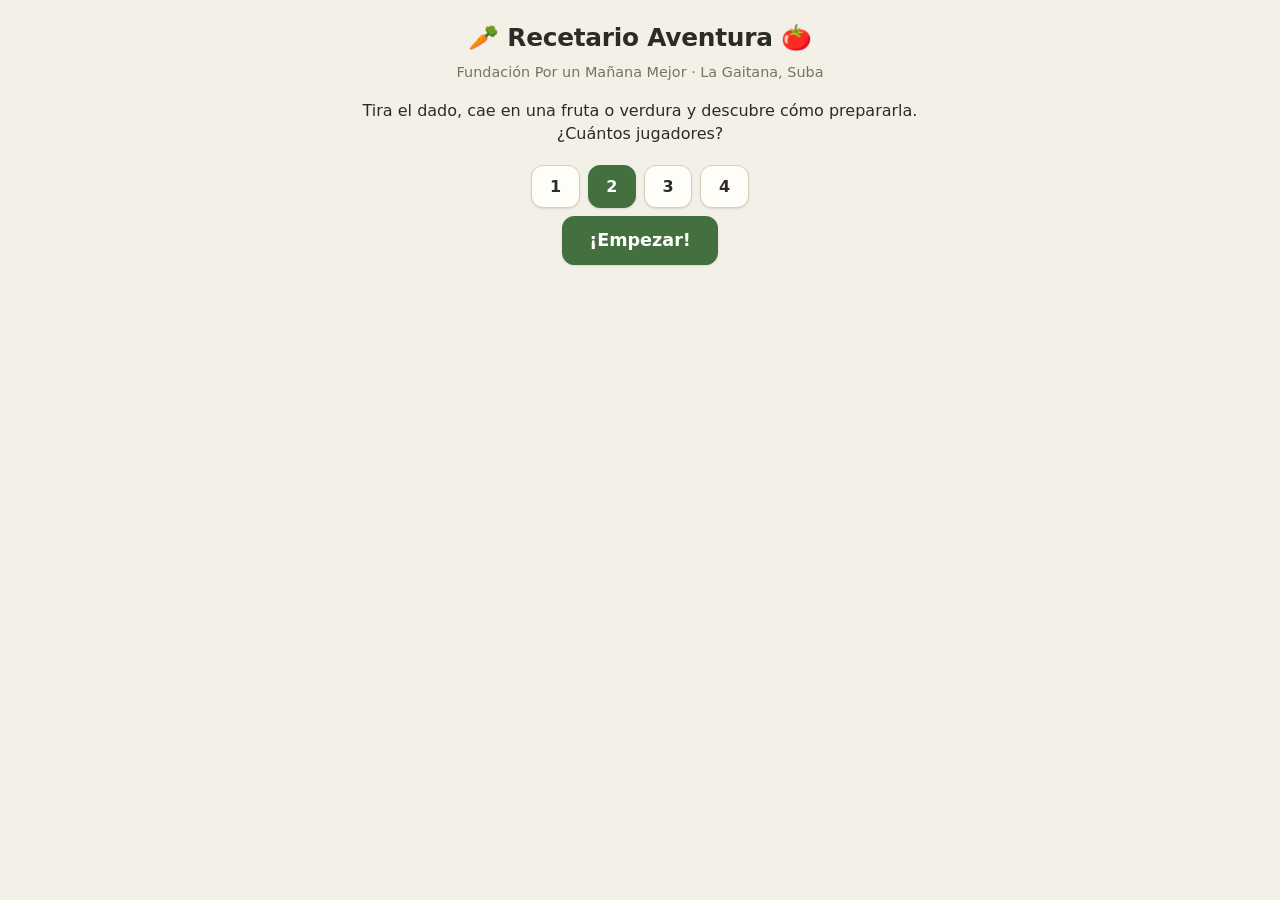
==== index.html @ 04f9f44e "Add files via upload" ====
<!DOCTYPE html>
<html lang="es"><head><meta charset="utf-8">
<meta name="viewport" content="width=device-width, initial-scale=1, viewport-fit=cover">
<title>Recetario Aventura</title>
<link rel="icon" href="data:image/svg+xml,%3Csvg xmlns='http://www.w3.org/2000/svg' viewBox='0 0 100 100'%3E%3Ctext y='.9em' font-size='90'%3E🥕%3C/text%3E%3C/svg%3E">
<link rel="stylesheet" href="css/styles.css">
</head><body><main>
<h1>🥕 Recetario Aventura 🍅</h1>
<p class="mut">Fundación Por un Mañana Mejor · La Gaitana, Suba</p>
<section id="su"><p>Tira el dado, cae en una fruta o verdura y descubre cómo prepararla. ¿Cuántos jugadores?</p>
<div><button data-n="1">1</button><button data-n="2" class="on">2</button><button data-n="3">3</button><button data-n="4">4</button></div>
<button class="go" id="gob">¡Empezar!</button></section>
<section id="gm" hidden>
<p id="st" aria-live="polite"></p>
<div class="bw"><div id="g"></div><svg id="ov" viewBox="0 0 100 100"></svg></div>
<div><button class="go" id="rb">Tirar dado</button><span id="dice" class="dc">🎲</span></div>
<p class="mut">Casilla verde = ¡receta! · 🪜 sube · 🐛 baja</p>
<p id="pl" class="mut"></p><button id="bkb"></button><button id="nw">Nuevo juego</button>
</section></main>
<div id="md" hidden><div id="mc" role="dialog" aria-modal="true" aria-label="Receta"><div id="mb"></div></div></div>
<script src="js/data.js"></script>
<script src="js/game.js"></script>
</body></html>
---- css/styles.css ----
:root{
  --bg:#f3f0e8;--card:#fffdf8;--ink:#2d2b26;--mut:#78725f;
  --cell:#ebe5d4;--food:#cddab9;--ln:#d8cfb8;
  --ac:#44703f;--on-ac:#fff;--sh:0 1px 2px rgba(60,50,30,.12);
  color-scheme:light;box-sizing:border-box;
  padding-top:env(safe-area-inset-top,0px);padding-bottom:env(safe-area-inset-bottom,0px)
}
@media(prefers-color-scheme:dark){:root:not([data-theme="light"]){
  --bg:#1a1c17;--card:#252820;--ink:#ebe7d8;--mut:#a7a28e;
  --cell:#2c2f26;--food:#36482f;--ln:#3d4034;--ac:#8bb37f;--on-ac:#14170f;--sh:none;color-scheme:dark}}
:root[data-theme="dark"]{
  --bg:#1a1c17;--card:#252820;--ink:#ebe7d8;--mut:#a7a28e;
  --cell:#2c2f26;--food:#36482f;--ln:#3d4034;--ac:#8bb37f;--on-ac:#14170f;--sh:none;color-scheme:dark}
html{scroll-padding-top:env(safe-area-inset-top,0px)}
body{margin:0;background:var(--bg);color:var(--ink);font-family:ui-rounded,"SF Pro Rounded","Trebuchet MS",system-ui,sans-serif;text-align:center;line-height:1.45}
main{max-width:600px;margin:auto;padding:14px 12px 28px}
h1{margin:6px 0 2px;font-size:1.55rem;font-weight:700;letter-spacing:-.01em}
h2{margin:6px 0}h3{margin:4px 0 8px;font-weight:600}
.mut{color:var(--mut);font-size:.9rem;margin:6px 0}

/* Botones */
button{font:inherit;font-weight:600;color:var(--ink);background:var(--card);border:1px solid var(--ln);border-radius:12px;padding:.55em 1.1em;margin:4px;cursor:pointer;box-shadow:var(--sh);transition:transform .08s,filter .15s}
button:hover{filter:brightness(.97)}
button:active{transform:scale(.97)}
button:focus-visible{outline:3px solid var(--ac);outline-offset:2px}
button.on,.go{background:var(--ac);color:var(--on-ac);border-color:var(--ac)}
button.on:hover,.go:hover{filter:brightness(1.08)}
.go{font-size:1.1rem;padding:.6em 1.5em}

/* Tablero */
.bw{position:relative;width:100%;aspect-ratio:1;margin:10px auto;border:1px solid var(--ln);border-radius:14px;overflow:hidden;background:var(--cell)}
#g{display:grid;grid-template:repeat(10,1fr)/repeat(10,1fr);height:100%}
#ov{position:absolute;inset:0;width:100%;height:100%;pointer-events:none}
.c{border:.5px solid var(--ln);background:var(--cell);position:relative;display:flex;align-items:center;justify-content:center;font-size:clamp(13px,5vw,28px);overflow:hidden}
.c.f{background:var(--food)}
.c small{position:absolute;top:1px;left:3px;font-size:clamp(7px,2vw,10px);color:var(--mut);opacity:.8}
.ts{position:absolute;bottom:0;right:1px;font-size:clamp(9px,3.2vw,18px);line-height:1;display:flex}
#dice{font-size:1.8rem;margin:0 8px}
.dc{font-size:3rem;display:inline-block;line-height:1;vertical-align:middle}
.rl{animation:rl .6s}@keyframes rl{to{transform:rotate(720deg)}}

/* Receta */
[hidden]{display:none!important}
#md{position:fixed;inset:0;background:rgba(25,24,18,.55);display:flex;align-items:center;justify-content:center;padding:14px}
#mc{background:var(--card);border-radius:20px;max-width:440px;width:100%;max-height:88vh;overflow:auto;padding:20px 18px;box-shadow:0 8px 30px rgba(0,0,0,.25)}
.big{font-size:3.2rem;line-height:1.1}
ol{text-align:left;padding-left:1.4em}li{margin:6px 0}
.bk{display:flex;flex-wrap:wrap;justify-content:center}
.bk .g,.in.g{background:var(--food);border-color:transparent}
.ing{display:flex;flex-wrap:wrap;justify-content:center;margin:8px 0}
.in{background:var(--cell)}
.stp{display:flex;align-items:center;gap:10px;text-align:left;padding:10px;border-radius:12px;margin:6px 0;background:var(--cell);opacity:.5}
.stp.on{opacity:1;outline:2px solid var(--ac)}
.stp.dn{opacity:1;background:var(--food)}
.bounce{animation:bn .6s}@keyframes bn{40%{transform:scale(1.25) rotate(-6deg)}}
.st{animation:sm 1.4s infinite}@keyframes sm{50%{opacity:.3;transform:translateY(-6px)}}
@media(prefers-reduced-motion:reduce){*{animation:none!important;transition:none!important}}
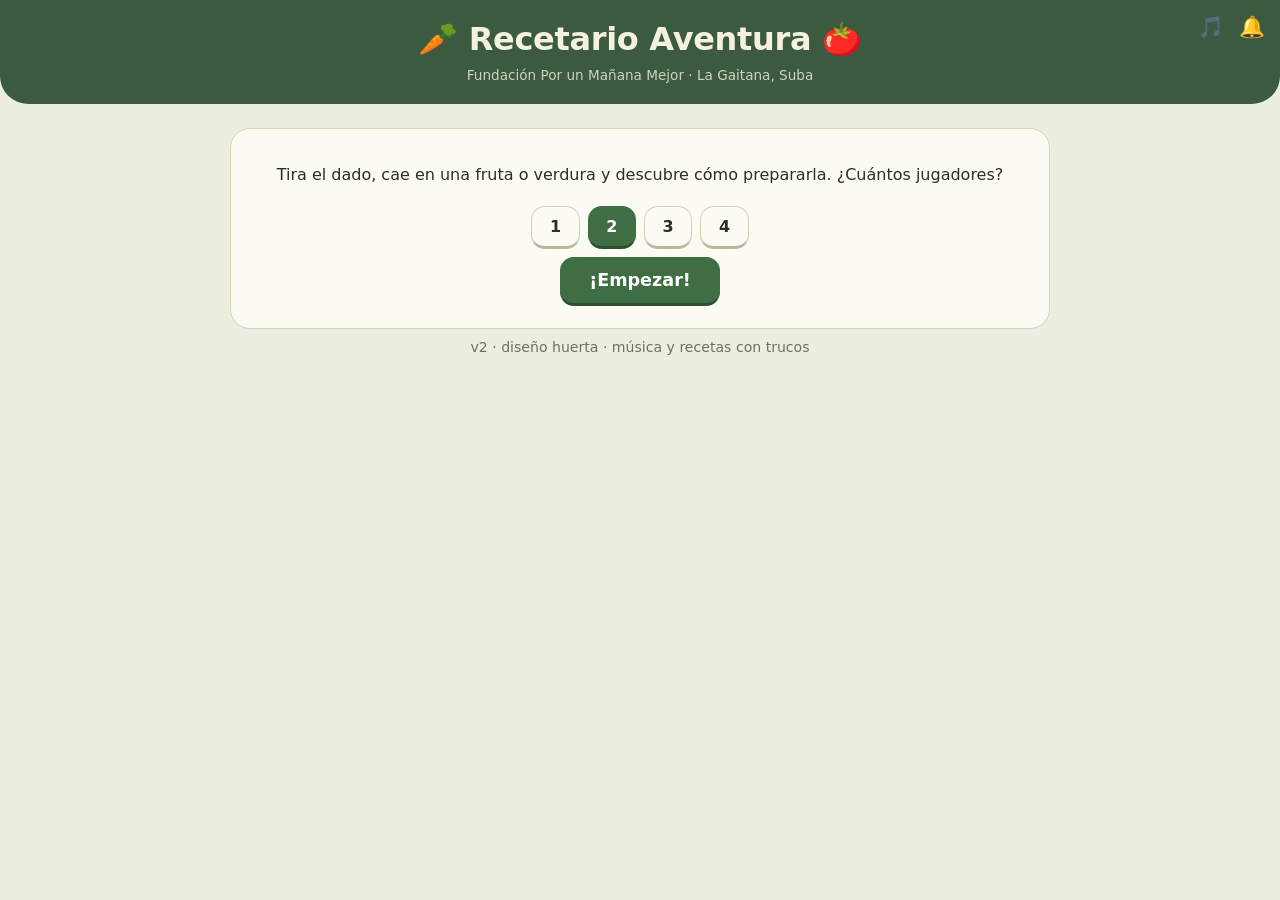
==== commit 923dbd6d: "Add files via upload" ====
--- a/index.html
+++ b/index.html
@@ -4,19 +4,27 @@
 <title>Recetario Aventura</title>
 <link rel="icon" href="data:image/svg+xml,%3Csvg xmlns='http://www.w3.org/2000/svg' viewBox='0 0 100 100'%3E%3Ctext y='.9em' font-size='90'%3E🥕%3C/text%3E%3C/svg%3E">
 <link rel="stylesheet" href="css/styles.css">
-</head><body><main>
+</head><body>
+<header class="top">
+<div class="tb"><button id="mu" aria-label="Música">🎵</button><button id="sf" aria-label="Sonidos">🔔</button></div>
 <h1>🥕 Recetario Aventura 🍅</h1>
-<p class="mut">Fundación Por un Mañana Mejor · La Gaitana, Suba</p>
-<section id="su"><p>Tira el dado, cae en una fruta o verdura y descubre cómo prepararla. ¿Cuántos jugadores?</p>
-<div><button data-n="1">1</button><button data-n="2" class="on">2</button><button data-n="3">3</button><button data-n="4">4</button></div>
+<p>Fundación Por un Mañana Mejor · La Gaitana, Suba</p>
+</header>
+<main>
+<section id="su" class="card"><p>Tira el dado, cae en una fruta o verdura y descubre cómo prepararla. ¿Cuántos jugadores?</p>
+<div class="np"><button data-n="1">1</button><button data-n="2" class="on">2</button><button data-n="3">3</button><button data-n="4">4</button></div>
 <button class="go" id="gob">¡Empezar!</button></section>
 <section id="gm" hidden>
-<p id="st" aria-live="polite"></p>
-<div class="bw"><div id="g"></div><svg id="ov" viewBox="0 0 100 100"></svg></div>
-<div><button class="go" id="rb">Tirar dado</button><span id="dice" class="dc">🎲</span></div>
-<p class="mut">Casilla verde = ¡receta! · 🪜 sube · 🐛 baja</p>
-<p id="pl" class="mut"></p><button id="bkb"></button><button id="nw">Nuevo juego</button>
-</section></main>
+<p id="st" class="stt" aria-live="polite"></p>
+<div id="pb"></div>
+<div class="bw"><div class="bd"><div id="g"></div><svg id="ov" viewBox="0 0 100 100"></svg><div id="tk"></div><div id="pp" class="pop" hidden></div></div></div>
+<div class="act"><button class="go" id="rb">Tirar dado</button><span id="dice" class="dc">🎲</span></div>
+<div class="pgb" title="Recetas descubiertas"><i id="pg"></i></div>
+<p class="mut">Casilla verde = ¡receta! · 🪜 sube · 🐍 baja · toca una receta descubierta para leerla otra vez</p>
+<p id="pl" class="mut"></p><div><button id="bkb"></button><button id="nw">Nuevo juego</button></div>
+</section>
+<footer class="mut">v2 · diseño huerta · música y recetas con trucos</footer>
+</main>
 <div id="md" hidden><div id="mc" role="dialog" aria-modal="true" aria-label="Receta"><div id="mb"></div></div></div>
 <script src="js/data.js"></script>
 <script src="js/game.js"></script>
--- a/css/styles.css
+++ b/css/styles.css
@@ -1,57 +1,102 @@
 :root{
-  --bg:#f3f0e8;--card:#fffdf8;--ink:#2d2b26;--mut:#78725f;
-  --cell:#ebe5d4;--food:#cddab9;--ln:#d8cfb8;
-  --ac:#44703f;--on-ac:#fff;--sh:0 1px 2px rgba(60,50,30,.12);
+  --bg:#eceee1;--card:#fbfaf3;--ink:#2b2f26;--mut:#6c725f;
+  --cellA:#f3eedb;--cellB:#e7e3cc;--food:#c9dbb4;--ln:#d6d2b8;--ln2:#bdb89a;
+  --wood:#8d6e47;--wood2:#6f5535;--hd:#3b5a3f;--hdt:#f4f1e1;
+  --ac:#3f6e45;--ac2:#2c4f31;--on-ac:#fff;--snk:#b9705f;
   color-scheme:light;box-sizing:border-box;
   padding-top:env(safe-area-inset-top,0px);padding-bottom:env(safe-area-inset-bottom,0px)
 }
 @media(prefers-color-scheme:dark){:root:not([data-theme="light"]){
-  --bg:#1a1c17;--card:#252820;--ink:#ebe7d8;--mut:#a7a28e;
-  --cell:#2c2f26;--food:#36482f;--ln:#3d4034;--ac:#8bb37f;--on-ac:#14170f;--sh:none;color-scheme:dark}}
+  --bg:#161913;--card:#22261d;--ink:#e9e6d4;--mut:#a4a88f;
+  --cellA:#2b2f23;--cellB:#252920;--food:#38502f;--ln:#3a3e30;--ln2:#4a4f3c;
+  --wood:#6d5436;--wood2:#4a3a24;--hd:#1f2b1e;--hdt:#e9e6d4;
+  --ac:#8fbb84;--ac2:#69965f;--on-ac:#12160e;--snk:#c27b69;color-scheme:dark}}
 :root[data-theme="dark"]{
-  --bg:#1a1c17;--card:#252820;--ink:#ebe7d8;--mut:#a7a28e;
-  --cell:#2c2f26;--food:#36482f;--ln:#3d4034;--ac:#8bb37f;--on-ac:#14170f;--sh:none;color-scheme:dark}
+  --bg:#161913;--card:#22261d;--ink:#e9e6d4;--mut:#a4a88f;
+  --cellA:#2b2f23;--cellB:#252920;--food:#38502f;--ln:#3a3e30;--ln2:#4a4f3c;
+  --wood:#6d5436;--wood2:#4a3a24;--hd:#1f2b1e;--hdt:#e9e6d4;
+  --ac:#8fbb84;--ac2:#69965f;--on-ac:#12160e;--snk:#c27b69;color-scheme:dark}
 html{scroll-padding-top:env(safe-area-inset-top,0px)}
 body{margin:0;background:var(--bg);color:var(--ink);font-family:ui-rounded,"SF Pro Rounded","Trebuchet MS",system-ui,sans-serif;text-align:center;line-height:1.45}
-main{max-width:600px;margin:auto;padding:14px 12px 28px}
-h1{margin:6px 0 2px;font-size:1.55rem;font-weight:700;letter-spacing:-.01em}
+main{max-width:820px;margin:auto;padding:10px 8px 24px}
+h1{margin:4px 0;font-size:clamp(1.35rem,5vw,2rem);letter-spacing:-.01em}
 h2{margin:6px 0}h3{margin:4px 0 8px;font-weight:600}
-.mut{color:var(--mut);font-size:.9rem;margin:6px 0}
+.mut{color:var(--mut);font-size:.88rem;margin:8px 0}
+.card{background:var(--card);border:1px solid var(--ln);border-radius:20px;padding:18px 14px;margin-top:14px}
 
-/* Botones */
-button{font:inherit;font-weight:600;color:var(--ink);background:var(--card);border:1px solid var(--ln);border-radius:12px;padding:.55em 1.1em;margin:4px;cursor:pointer;box-shadow:var(--sh);transition:transform .08s,filter .15s}
+/* Cabecera */
+.top{position:relative;background:var(--hd);color:var(--hdt);padding:12px 12px 18px;border-radius:0 0 28px 28px}
+.top p{margin:0;font-size:.85rem;opacity:.8}
+.tb{position:absolute;top:8px;right:8px;display:flex}
+.tb button{background:transparent;border:0;box-shadow:none;color:inherit;font-size:1.3rem;padding:.2em .35em;margin:0}
+
+/* Botones: se hunden al presionar */
+button{font:inherit;font-weight:600;color:var(--ink);background:var(--card);border:1px solid var(--ln);border-bottom:3px solid var(--ln2);border-radius:14px;padding:.5em 1.1em;margin:4px;cursor:pointer;transition:transform .08s,filter .15s}
 button:hover{filter:brightness(.97)}
-button:active{transform:scale(.97)}
+button:active{transform:translateY(2px);border-bottom-width:1px}
 button:focus-visible{outline:3px solid var(--ac);outline-offset:2px}
-button.on,.go{background:var(--ac);color:var(--on-ac);border-color:var(--ac)}
-button.on:hover,.go:hover{filter:brightness(1.08)}
-.go{font-size:1.1rem;padding:.6em 1.5em}
+button.on,.go{background:var(--ac);color:var(--on-ac);border-color:var(--ac);border-bottom-color:var(--ac2)}
+.go{font-size:1.1rem;padding:.55em 1.6em}
+.np button{min-width:3em}
 
-/* Tablero */
-.bw{position:relative;width:100%;aspect-ratio:1;margin:10px auto;border:1px solid var(--ln);border-radius:14px;overflow:hidden;background:var(--cell)}
+/* Jugadores y estado */
+.stt{margin:12px 0 4px;font-weight:600}
+#pb{display:flex;gap:8px;justify-content:center;flex-wrap:wrap;margin:6px 0 10px}
+.pc{display:flex;gap:6px;align-items:center;padding:4px 12px;border-radius:14px;background:var(--card);border:1px solid var(--ln);opacity:.6;transition:transform .2s,opacity .2s}
+.pc.on{opacity:1;outline:2px solid var(--ac);transform:scale(1.06)}
+.pc span{font-size:1.3rem}
+
+/* Tablero con marco de madera */
+.bw{width:min(100%,78vh);margin:0 auto;padding:clamp(5px,1.6vw,12px);background:var(--wood);border-radius:20px;border-bottom:4px solid var(--wood2)}
+.bd{position:relative;aspect-ratio:1;border-radius:10px;overflow:hidden}
 #g{display:grid;grid-template:repeat(10,1fr)/repeat(10,1fr);height:100%}
-#ov{position:absolute;inset:0;width:100%;height:100%;pointer-events:none}
-.c{border:.5px solid var(--ln);background:var(--cell);position:relative;display:flex;align-items:center;justify-content:center;font-size:clamp(13px,5vw,28px);overflow:hidden}
-.c.f{background:var(--food)}
-.c small{position:absolute;top:1px;left:3px;font-size:clamp(7px,2vw,10px);color:var(--mut);opacity:.8}
-.ts{position:absolute;bottom:0;right:1px;font-size:clamp(9px,3.2vw,18px);line-height:1;display:flex}
-#dice{font-size:1.8rem;margin:0 8px}
-.dc{font-size:3rem;display:inline-block;line-height:1;vertical-align:middle}
+.c{position:relative;display:flex;align-items:center;justify-content:center;background:var(--cellA);border:.5px solid var(--ln);overflow:hidden}
+.c.a{background:var(--cellB)}
+.c.f{background:var(--food);cursor:pointer}
+.c small{position:absolute;top:1px;left:3px;font-size:clamp(7px,2vw,11px);color:var(--mut);opacity:.85}
+.em{font-size:clamp(18px,6.6vw,44px);line-height:1}
+.c.f.d::after{content:"✓";position:absolute;top:0;right:3px;font-size:clamp(8px,2.4vw,13px);color:var(--ac);font-weight:700}
+#ov,#tk{position:absolute;inset:0;width:100%;height:100%;pointer-events:none}
+.lad line{stroke:var(--wood);stroke-width:.7;stroke-linecap:round}
+.lad .rg{stroke-width:.55;opacity:.85}
+.sn{fill:none;stroke:var(--snk);stroke-width:2.1;stroke-linecap:round;opacity:.92}
+.sn2{fill:none;stroke:#ead9b6;stroke-width:.5;stroke-dasharray:1.2 2;stroke-linecap:round;opacity:.8}
+.hd{fill:var(--snk)}.ey{fill:#22261d}
+
+/* Fichas que se deslizan */
+.tk{position:absolute;transform:translate(-50%,-50%);font-size:clamp(16px,6.2vw,36px);line-height:1;transition:left .22s ease,top .22s ease;filter:drop-shadow(0 2px 2px rgba(0,0,0,.35));z-index:3}
+.tk.me{animation:bob .9s ease-in-out infinite}
+@keyframes bob{50%{margin-top:-4px}}
+.pop{position:absolute;left:50%;top:42%;z-index:5;transform:translate(-50%,-50%);background:var(--card);color:var(--ink);padding:10px 20px;border-radius:18px;font-weight:700;font-size:clamp(1rem,4vw,1.6rem);box-shadow:0 6px 20px rgba(0,0,0,.3);white-space:nowrap}
+.pp2{animation:pp 1.4s ease forwards}
+@keyframes pp{0%{transform:translate(-50%,-50%) scale(.5);opacity:0}18%{transform:translate(-50%,-50%) scale(1.08);opacity:1}30%{transform:translate(-50%,-50%) scale(1)}85%{opacity:1}100%{transform:translate(-50%,-60%) scale(1);opacity:0}}
+
+/* Barra de acción */
+.act{display:flex;align-items:center;justify-content:center;gap:14px;margin:14px auto 6px;padding:8px 16px;width:max-content;max-width:100%;background:var(--card);border:1px solid var(--ln);border-radius:22px;position:sticky;bottom:calc(8px + env(safe-area-inset-bottom,0px));z-index:4;box-shadow:0 4px 14px rgba(0,0,0,.12)}
+.dc{font-size:3rem;line-height:1;display:inline-block}
 .rl{animation:rl .6s}@keyframes rl{to{transform:rotate(720deg)}}
+.pgb{height:8px;max-width:360px;margin:10px auto;border-radius:6px;background:var(--cellB);overflow:hidden}
+.pgb i{display:block;height:100%;width:0;background:var(--ac);transition:width .4s}
 
 /* Receta */
 [hidden]{display:none!important}
-#md{position:fixed;inset:0;background:rgba(25,24,18,.55);display:flex;align-items:center;justify-content:center;padding:14px}
-#mc{background:var(--card);border-radius:20px;max-width:440px;width:100%;max-height:88vh;overflow:auto;padding:20px 18px;box-shadow:0 8px 30px rgba(0,0,0,.25)}
-.big{font-size:3.2rem;line-height:1.1}
+#md{position:fixed;inset:0;z-index:20;background:rgba(22,24,18,.55);display:flex;align-items:center;justify-content:center;padding:14px}
+#mc{background:var(--card);border-radius:22px;max-width:460px;width:100%;max-height:88vh;overflow:auto;padding:20px 18px;box-shadow:0 10px 36px rgba(0,0,0,.3);animation:mi .25s ease}
+@keyframes mi{from{transform:translateY(16px);opacity:0}}
+.big{font-size:3.4rem;line-height:1.1}
 ol{text-align:left;padding-left:1.4em}li{margin:6px 0}
+.chips{display:flex;gap:6px;justify-content:center;flex-wrap:wrap;margin:6px 0 10px}
+.chips span{background:var(--cellA);border:1px solid var(--ln);padding:2px 10px;border-radius:999px;font-size:.85rem}
+.tip{background:var(--food);padding:10px 12px;border-radius:14px;text-align:left;font-size:.92rem}
 .bk{display:flex;flex-wrap:wrap;justify-content:center}
 .bk .g,.in.g{background:var(--food);border-color:transparent}
 .ing{display:flex;flex-wrap:wrap;justify-content:center;margin:8px 0}
-.in{background:var(--cell)}
-.stp{display:flex;align-items:center;gap:10px;text-align:left;padding:10px;border-radius:12px;margin:6px 0;background:var(--cell);opacity:.5}
+.in{background:var(--cellA)}
+.stp{display:flex;align-items:center;gap:10px;text-align:left;padding:10px;border-radius:14px;margin:6px 0;background:var(--cellA);opacity:.5}
 .stp.on{opacity:1;outline:2px solid var(--ac)}
 .stp.dn{opacity:1;background:var(--food)}
 .bounce{animation:bn .6s}@keyframes bn{40%{transform:scale(1.25) rotate(-6deg)}}
 .st{animation:sm 1.4s infinite}@keyframes sm{50%{opacity:.3;transform:translateY(-6px)}}
+.cf{position:fixed;top:-40px;z-index:50;pointer-events:none;animation:fall 3s linear forwards}
+@keyframes fall{to{transform:translateY(110vh) rotate(540deg)}}
 @media(prefers-reduced-motion:reduce){*{animation:none!important;transition:none!important}}
